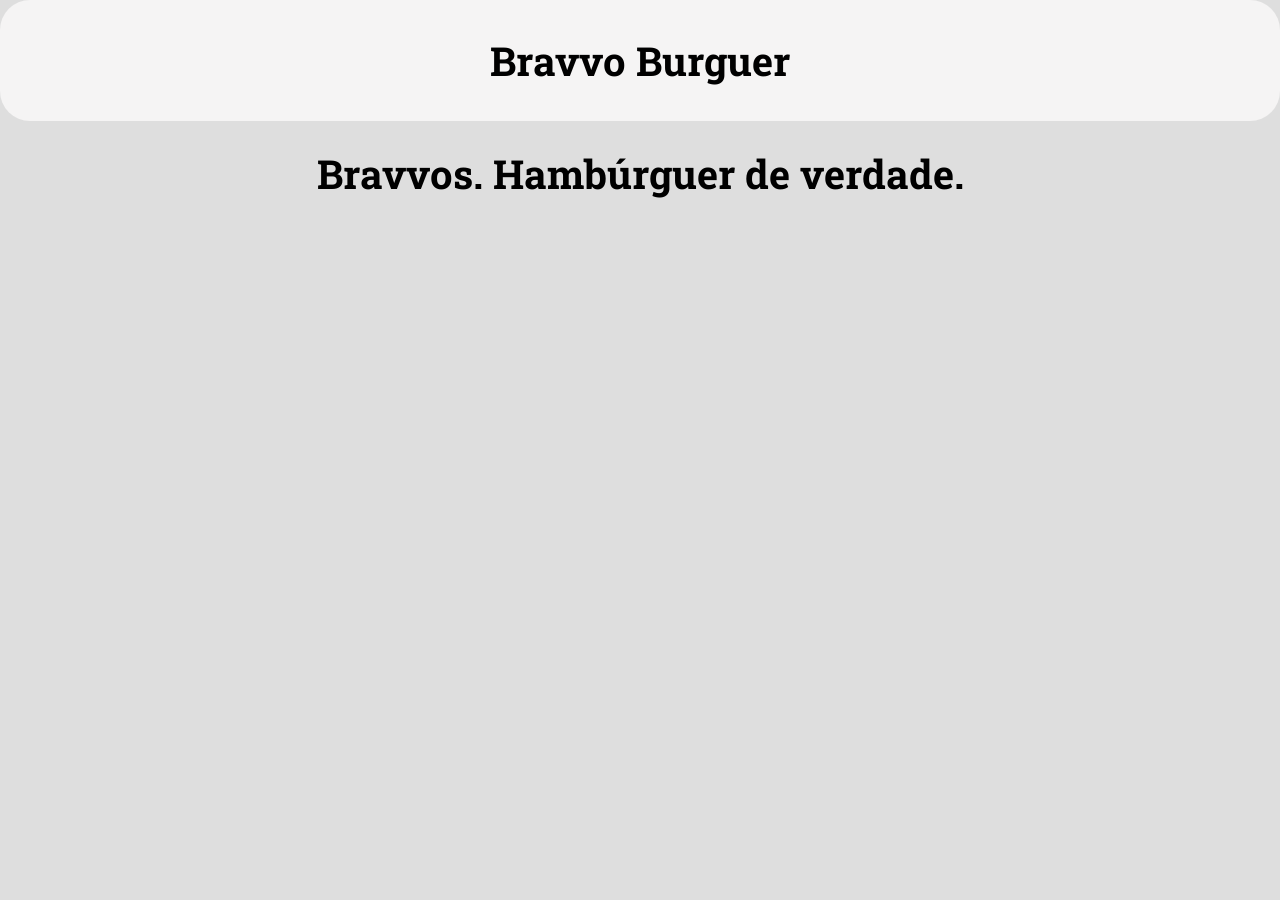
==== index.html @ df6218e8 "Add files via upload" ====
<!DOCTYPE html>
<html lang="pt-br">
<head>
    <meta charset="UTF-8">
    <meta name="viewport" content="width=device-width, initial-scale=1.0">
    <title>BRAVVO</title>
    <link rel="shortcut icon" href="" type="image/x-icon">
    <link rel="stylesheet" href="style.css">
    <link rel="stylesheet" href="script.js">
</head>
<body>
    
    <header>
       <h1>Bravvo Burguer</h1> 
    
        
   
   
</header>
    <main>
        <h1>Bravvos. Hambúrguer de verdade.</h1>
    </main>
    
    
    <footer>
        
    </footer>
    
    
    
    
    
</body>
</html>
---- style.css ----
@font-face {
    font-family: bricolage;
    src: url(fonts/BricolageGrotesque-VariableFont_opsz\,wdth\,wght.ttf);
}
@font-face {
    font-family: inter;
    src: url(fonts/Inter-VariableFont_opsz\,wght.ttf);
}
@font-face {
    font-family: roboto;
    src: url(fonts/RobotoSlab-VariableFont_wght.ttf);
}
body {
    background-color: #DEDEDE;
    font-family: inter, Helvetica, sans-serif;
    padding: 0;
    margin: 0;
    
}
main {
    font-family: Arial, Helvetica, sans-serif;
}
header {
    background-color: #f5f4f4;
    width: 100%;
    padding: 7px;
    border-radius: 30px;
    box-sizing: border-box;
    align-items: center;
    justify-content: space-between;
}

.container{
    display: flex;
    justify-content: flex-end;
}

h1 {
    font-family: roboto, Helvetica, sans-serif;
    font-size: 40px;
    text-align: center;
}
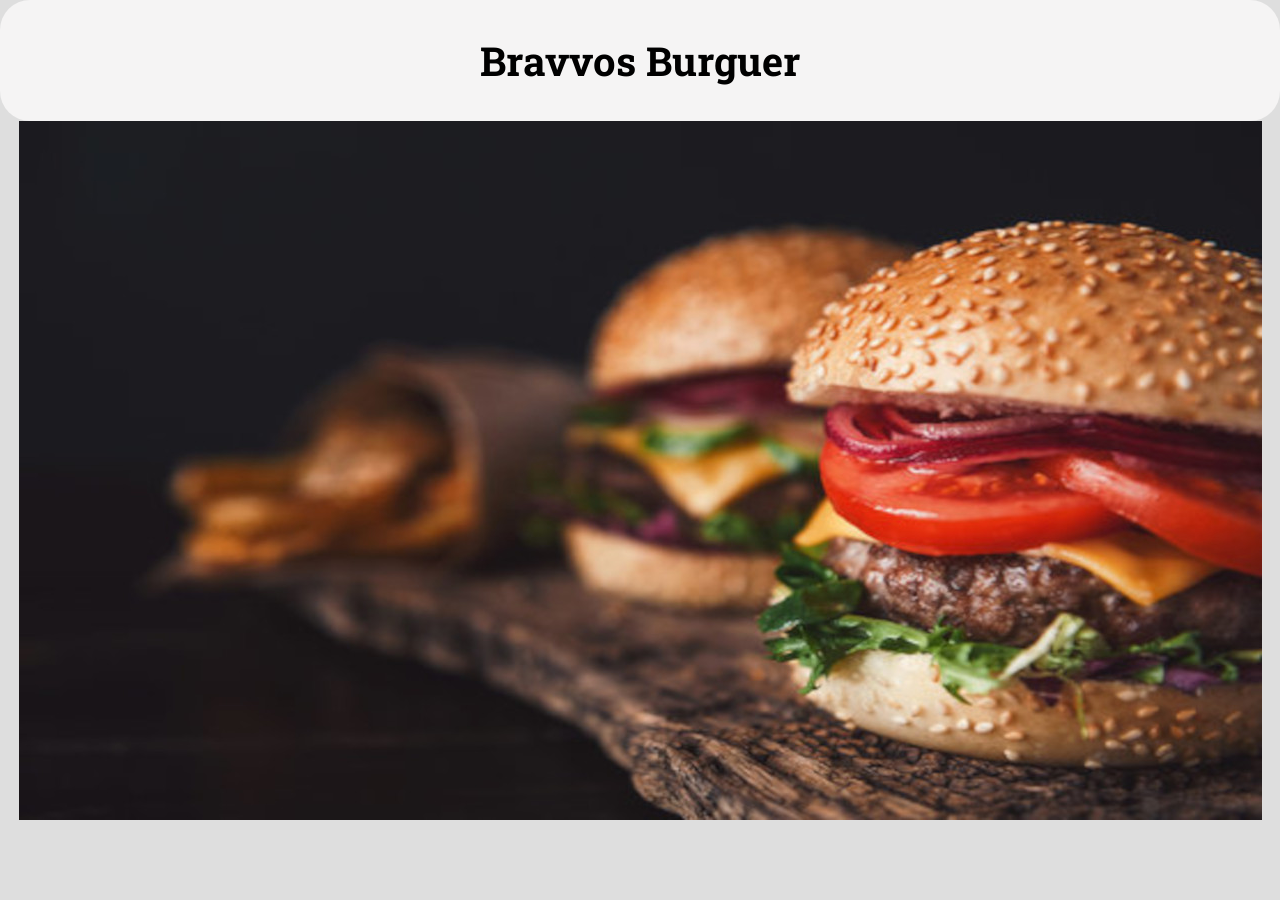
==== commit 6e2754c9: "Add files via upload" ====
--- a/index.html
+++ b/index.html
@@ -11,14 +11,15 @@
 <body>
     
     <header>
-       <h1>Bravvo Burguer</h1> 
+       <h1>Bravvos Burguer</h1> 
     
         
    
    
 </header>
     <main>
-        <h1>Bravvos. Hambúrguer de verdade.</h1>
+        
+        <img src="imagens/360_F_141165557_octtJ7jKn0onrIDrXntaweAyCZk6M3z1.jpg" alt="">
     </main>
     
     
--- a/style.css
+++ b/style.css
@@ -18,7 +18,7 @@
     
 }
 main {
-    font-family: Arial, Helvetica, sans-serif;
+    color: #000;
 }
 header {
     background-color: #f5f4f4;
@@ -36,7 +36,12 @@
 }
 
 h1 {
-    font-family: roboto, Helvetica, sans-serif;
+    font-family: roboto;
     font-size: 40px;
     text-align: center;
 }
+img{
+    display: block;
+    margin: 0 auto;
+   
+}
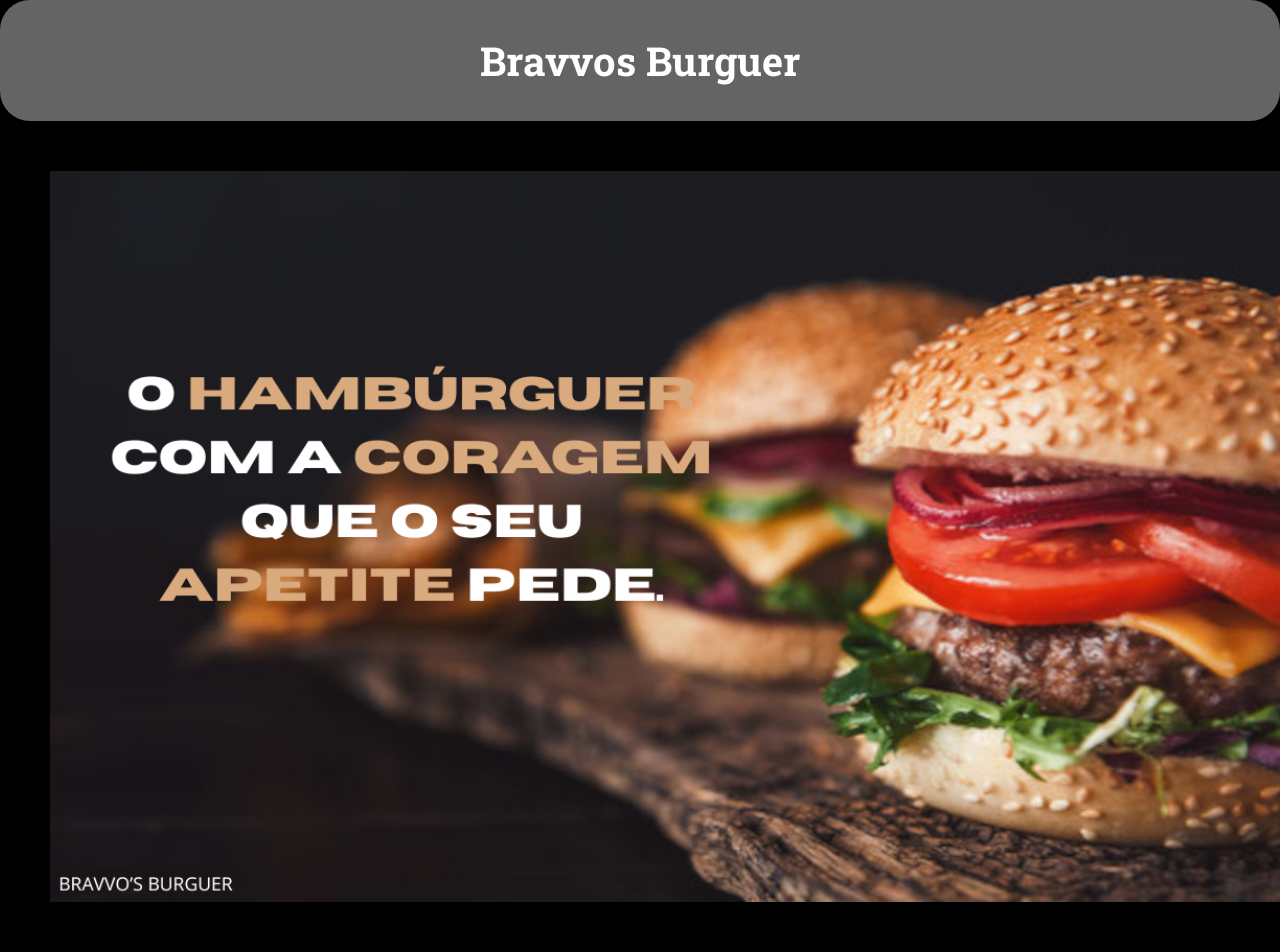
==== commit 04c6929a: "Add files via upload" ====
--- a/index.html
+++ b/index.html
@@ -19,12 +19,12 @@
 </header>
     <main>
         
-        <img src="imagens/360_F_141165557_octtJ7jKn0onrIDrXntaweAyCZk6M3z1.jpg" alt="">
+        <img src="imagens/O hambúrguer com a coragem que o seu apetite pede..png" alt="">
     </main>
     
     
     <footer>
-        
+    
     </footer>
     
     
--- a/style.css
+++ b/style.css
@@ -11,7 +11,7 @@
     src: url(fonts/RobotoSlab-VariableFont_wght.ttf);
 }
 body {
-    background-color: #DEDEDE;
+    background-color: #000000;
     font-family: inter, Helvetica, sans-serif;
     padding: 0;
     margin: 0;
@@ -21,7 +21,7 @@
     color: #000;
 }
 header {
-    background-color: #f5f4f4;
+    background-color: #646464;
     width: 100%;
     padding: 7px;
     border-radius: 30px;
@@ -39,9 +39,12 @@
     font-family: roboto;
     font-size: 40px;
     text-align: center;
+    color: #FFF;
 }
 img{
     display: block;
     margin: 0 auto;
-   
+    padding: 50px;
+    width: 1300px;
+    max-height: 1300px;
 }
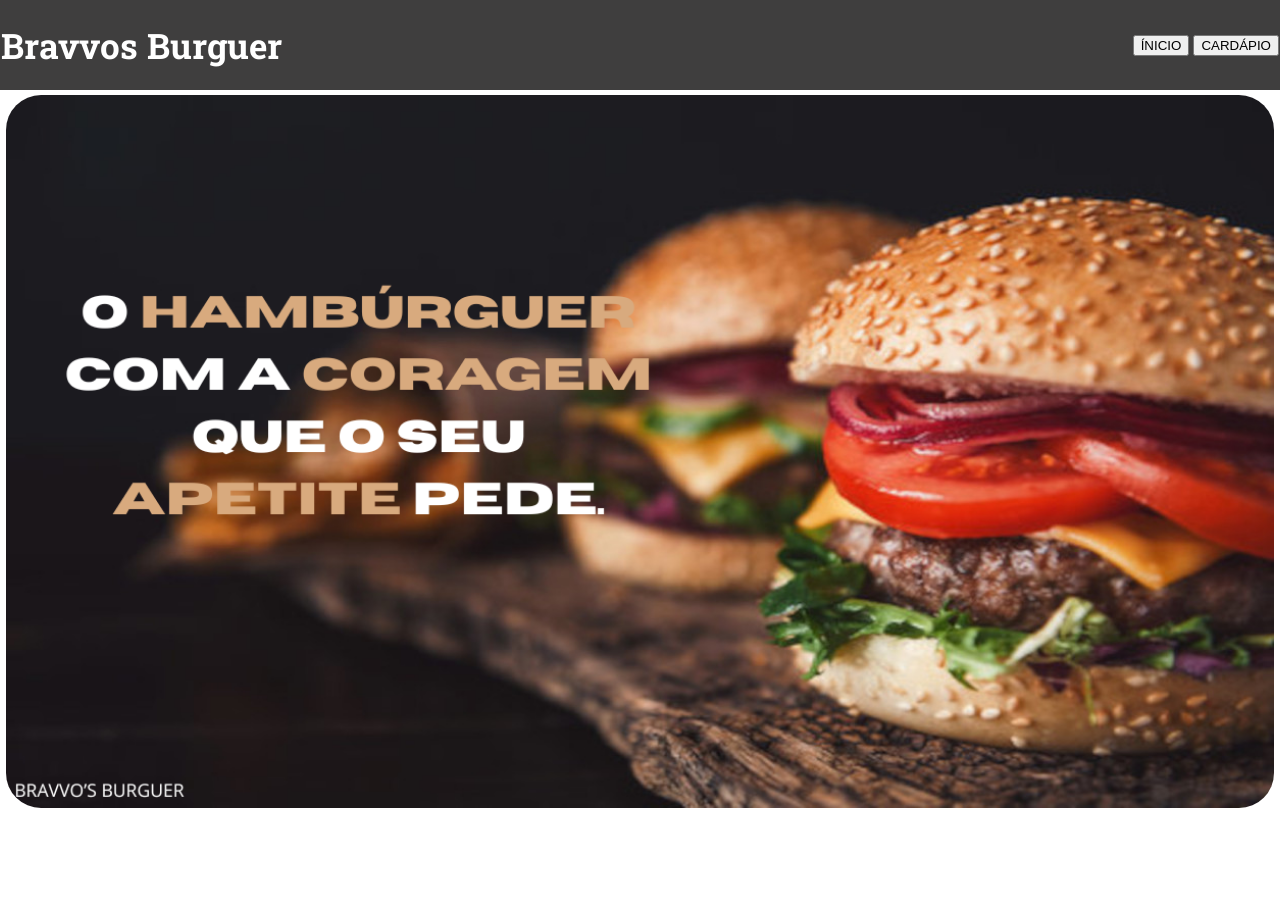
==== commit daf3fd0c: "Add files via upload" ====
--- a/index.html
+++ b/index.html
@@ -12,6 +12,10 @@
     
     <header>
        <h1>Bravvos Burguer</h1> 
+       <nav>
+        <a href=""><button>ÍNICIO</button></a>
+        <a href=""><button>CARDÁPIO</button></a>
+       </nav>
     
         
    
@@ -19,7 +23,7 @@
 </header>
     <main>
         
-        <img src="imagens/O hambúrguer com a coragem que o seu apetite pede..png" alt="">
+        <img src="imagens/O hambúrguer com a coragem que o seu apetite pede..png" alt="" class="img">
     </main>
     
     
--- a/style.css
+++ b/style.css
@@ -11,7 +11,7 @@
     src: url(fonts/RobotoSlab-VariableFont_wght.ttf);
 }
 body {
-    background-color: #000000;
+    background-color: #ffffff;
     font-family: inter, Helvetica, sans-serif;
     padding: 0;
     margin: 0;
@@ -21,13 +21,17 @@
     color: #000;
 }
 header {
-    background-color: #646464;
+    background-color: #3f3e3e;
     width: 100%;
-    padding: 7px;
-    border-radius: 30px;
+    height: 90px;
+    padding: 1px;
+    display: flex;
     box-sizing: border-box;
     align-items: center;
     justify-content: space-between;
+}
+button{
+
 }
 
 .container{
@@ -36,15 +40,17 @@
 }
 
 h1 {
+    
     font-family: roboto;
-    font-size: 40px;
+    font-size: 35px;
     text-align: center;
     color: #FFF;
 }
-img{
+.img{
+    width: 99%;
+    border-radius: 40px;
+    height: auto;
     display: block;
     margin: 0 auto;
-    padding: 50px;
-    width: 1300px;
-    max-height: 1300px;
+    padding: 5px;
 }
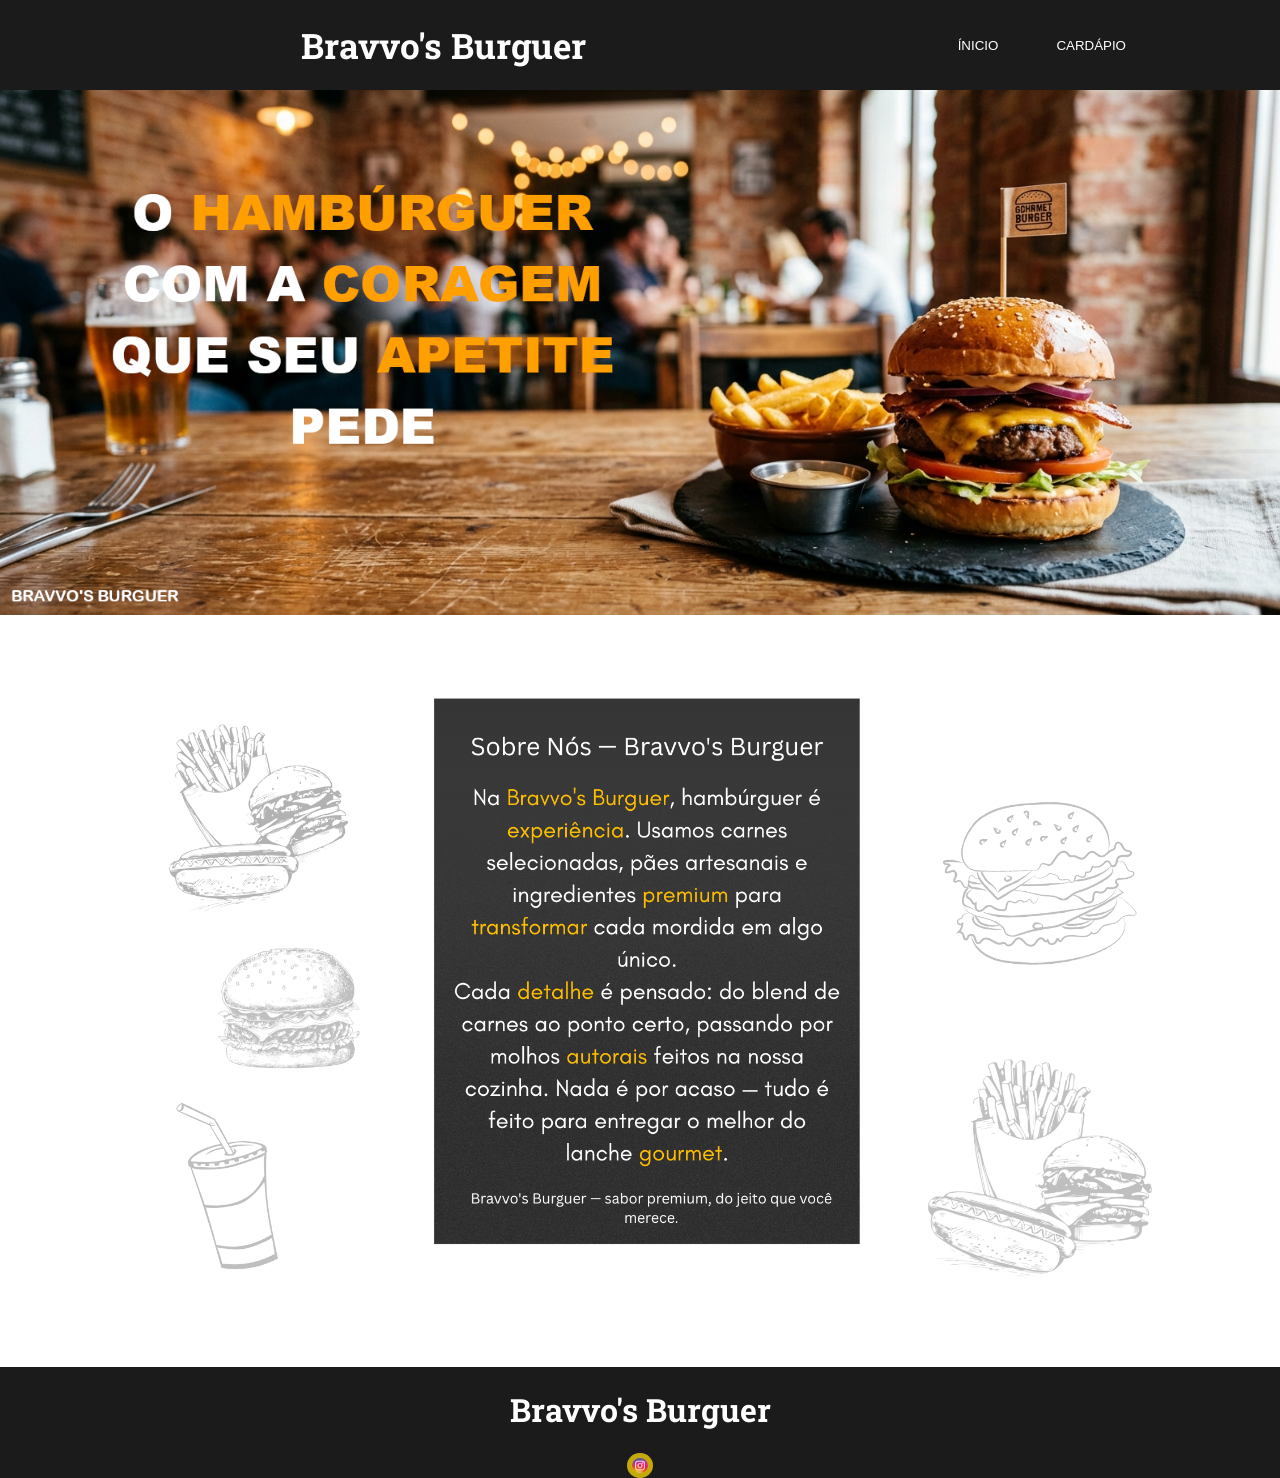
==== commit 94140220: "Add files via upload" ====
--- a/index.html
+++ b/index.html
@@ -3,32 +3,32 @@
 <head>
     <meta charset="UTF-8">
     <meta name="viewport" content="width=device-width, initial-scale=1.0">
-    <title>BRAVVO</title>
+    <title>BRAVVO'S</title>
     <link rel="shortcut icon" href="" type="image/x-icon">
     <link rel="stylesheet" href="style.css">
     <link rel="stylesheet" href="script.js">
+    <link rel="shortcut icon" href="favicon/burger_1852274.ico" type="image/x-icon">
 </head>
 <body>
+<header>
     
-    <header>
-       <h1>Bravvos Burguer</h1> 
-       <nav>
-        <a href=""><button>ÍNICIO</button></a>
-        <a href=""><button>CARDÁPIO</button></a>
-       </nav>
+    <h1 class="h1">Bravvo's Burguer</h1> 
     
-        
-   
-   
+    <nav class="button-header">
+        <a href=""><button class="button-header">ÍNICIO</button></a>
+        <a href=""><button class="button-header">CARDÁPIO</button></a>
+    </nav>
+
 </header>
     <main>
-        
-        <img src="imagens/O hambúrguer com a coragem que o seu apetite pede..png" alt="" class="img">
+        <img src="imagens/imagem-hamburguer-edit.jpg" alt="" class="img">
+        <img src="imagens/Sobre nós.png" alt="" class="img-nos">
     </main>
     
     
     <footer>
-    
+    <h1 class="h1-footer">Bravvo's Burguer</h1> 
+    <a href="https://www.instagram.com/_g0nz4ga_?igsi=dHNuMmZhZnRycHZ4"><img src="favicon/img-instagram.png" alt="" class="button-footer"></a>
     </footer>
     
     
--- a/style.css
+++ b/style.css
@@ -21,36 +21,74 @@
     color: #000;
 }
 header {
-    background-color: #3f3e3e;
+    background-color: #1b1b1b;
     width: 100%;
     height: 90px;
     padding: 1px;
+    padding-right: 100px;
     display: flex;
     box-sizing: border-box;
     align-items: center;
     justify-content: space-between;
 }
-button{
+footer{
+    background-color: #1b1b1b;
+    width: 100%;
+    display: flex;
+    box-sizing: border-box;
+    flex-direction: column; /*para deixar os itens emplilhados na vertical*/
+    justify-content: space-between;
+    font-family: roboto;
+    justify-content: center;
+}
+.h1-footer{
+    display: flex;
+    justify-content: center;
+    color: #FFF;
 
 }
-
+.button-footer{
+    background-color: #C4AA06;
+    border-radius: 50px;
+    height: auto;
+    width: 2%;
+    display: block;
+    margin: 0 auto;
+}
+.button-header{
+    margin: 0 20px; /*separar os buttons*/
+    padding: 7px;
+    border-radius: 20px;
+    background-color: transparent;
+    border: transparent;
+    color: white;
+}
+.button-header:hover{
+    color: #C4AA06;
+    cursor: pointer;
+}
 .container{
     display: flex;
     justify-content: flex-end;
 }
 
-h1 {
-    
+.h1 {
     font-family: roboto;
     font-size: 35px;
-    text-align: center;
+    padding-left: 300px;
     color: #FFF;
 }
 .img{
-    width: 99%;
-    border-radius: 40px;
+    width: 100%;
     height: auto;
     display: block;
     margin: 0 auto;
-    padding: 5px;
+    
 }
+.img-nos{
+    width: 85%;
+    height: auto;
+    display: block;
+    margin: 0 auto;
+    padding: 70px;
+}
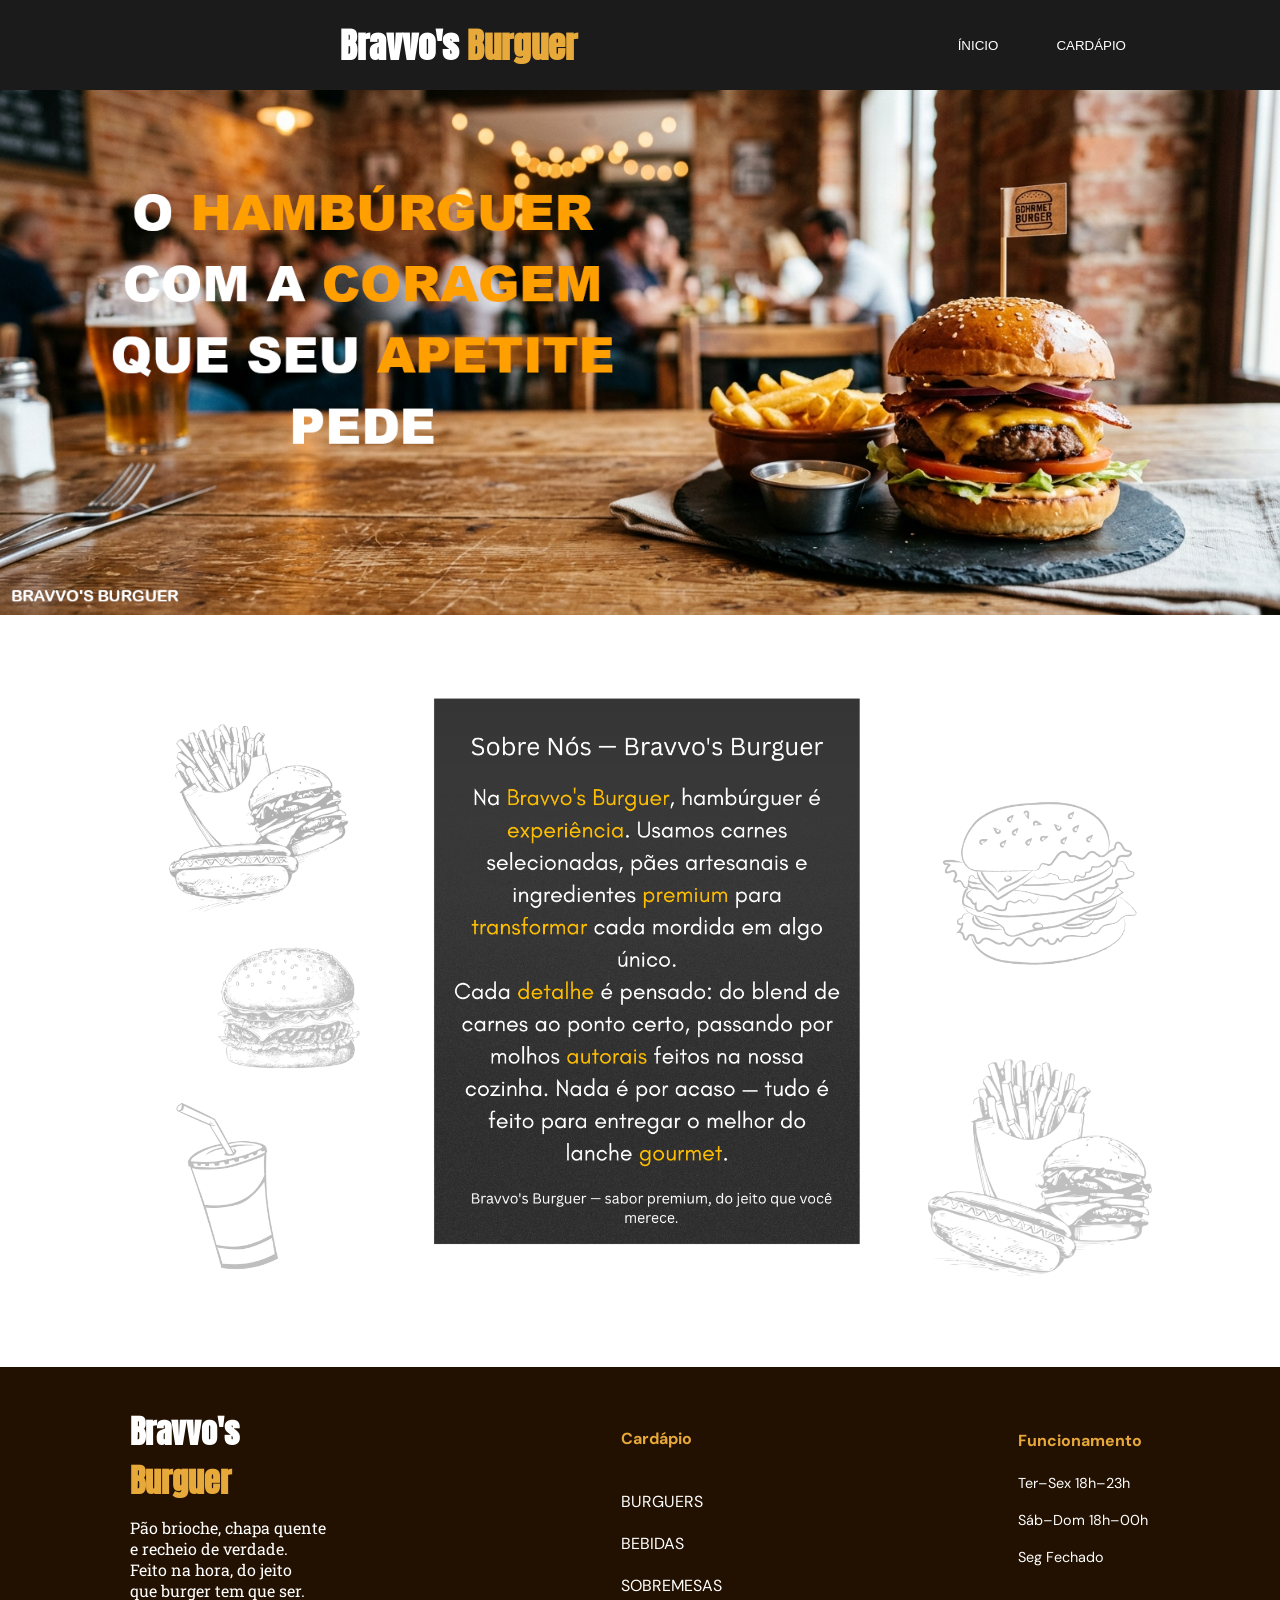
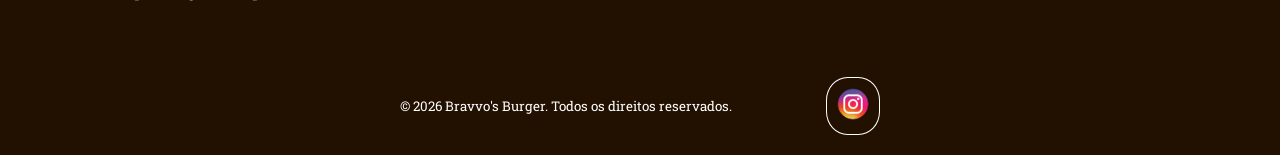
==== commit b4947acb: "Add files via upload" ====
--- a/index.html
+++ b/index.html
@@ -12,7 +12,7 @@
 <body>
 <header>
     
-    <h1 class="h1">Bravvo's Burguer</h1> 
+    <h3 class="h3">Bravvo's <span class="span-h3">Burguer</span></h3> 
     
     <nav class="button-header">
         <a href=""><button class="button-header">ÍNICIO</button></a>
@@ -27,13 +27,34 @@
     
     
     <footer>
-    <h1 class="h1-footer">Bravvo's Burguer</h1> 
-    <a href="https://www.instagram.com/_g0nz4ga_?igsi=dHNuMmZhZnRycHZ4"><img src="favicon/img-instagram.png" alt="" class="button-footer"></a>
+     <div class="footer-top">
+        <div>
+            <h1 class="h1-footer">Bravvo's<br><span class="span-h1-footer">Burguer</span></h1>
+            <p class="p-footer">Pão brioche, chapa quente <br> e recheio de verdade. <br> Feito na hora, do jeito <br> que burger tem que ser.</p>
+        </div>
+
+        <ul class="ul-footer-card">
+            <h4>Cardápio</h4>
+            <a href="" class="a-card"><li>BURGUERS</li></a>
+            <a href="" class="a-card"><li>BEBIDAS</li></a>
+            <a href="" class="a-card"><li>SOBREMESAS</li></a>
+        </ul>
+    <div class="ul-footer-fun">
+      <h4>Funcionamento</h4>
+      <p><span class="span-fun">Ter–Sex</span> <span class="span-fun">18h–23h</span></p>
+      <p><span class="span-fun">Sáb–Dom</span> <span class="span-fun">18h–00h</span></p>
+      <p><span class="span-fun">Seg</span> <span class="span-fun">Fechado</span></p>
+    </div>
+    </div>
+    <div class="small-footer">
+        
+    <small>© 2026 Bravvo's Burger. Todos os direitos reservados.</small>
+    
+    <nav>
+        <a href="https://www.instagram.com/_g0nz4ga_?igsi=dHNuMmZhZnRycHZ4" class="button-footer"><img src="favicon/instagram-logo-instagram-icon-transparent-free-png.webp" alt="" class="ico-insta"></a>
+    </nav>
+</div>
+    
     </footer>
-    
-    
-    
-    
-    
 </body>
 </html>
--- a/style.css
+++ b/style.css
@@ -9,6 +9,14 @@
 @font-face {
     font-family: roboto;
     src: url(fonts/RobotoSlab-VariableFont_wght.ttf);
+}
+@font-face {
+    font-family: anton;
+    src: url(fonts/Anton-Regular.ttf);
+}
+@font-face {
+    font-family: dm;
+    src: url(fonts/DMSans-VariableFont_opsz\,wght.ttf);
 }
 body {
     background-color: #ffffff;
@@ -24,7 +32,7 @@
     background-color: #1b1b1b;
     width: 100%;
     height: 90px;
-    padding: 1px;
+    padding: 40px;
     padding-right: 100px;
     display: flex;
     box-sizing: border-box;
@@ -32,28 +40,95 @@
     justify-content: space-between;
 }
 footer{
-    background-color: #1b1b1b;
+    background-color: #221000;
     width: 100%;
     display: flex;
     box-sizing: border-box;
-    flex-direction: column; /*para deixar os itens emplilhados na vertical*/
+    flex-direction: column;
     justify-content: space-between;
+    align-items: center;
     font-family: roboto;
     justify-content: center;
 }
+.small-footer{
+    color: #FFF;
+    display: flex;
+    justify-content: space-between; /* small na esquerda, botão na direita */
+    align-items: center;
+    width: 100%;
+    box-sizing: border-box;
+    padding: 20px 400px;
+     
+}
 .h1-footer{
-    display: flex;
+    font-family: anton, sans-serif;
     justify-content: center;
     color: #FFF;
+    margin: 0 0 12px;
+}
+.span-h1-footer{
+    color: #e8a93b;
+}
+.p-footer{
+    color: #fff;
+    margin: 0;
+}
+.ul-footer-card{
+    font-family: dm;
+    color: #e8a93b;
+    padding: 0;
+    margin: 0;
+    list-style: none;
+}
+.a-card{
+    color: #FFF;
+    text-decoration: none;
+    padding: 2px;
+}
+.a-card:hover{
+    color:  #e8a93b;
+}
+
+.ul-footer-fun{
+    font-family: dm, sans-serif;
+    color: #e8a93b;
+    padding: 2px;
+}
+.span-fun{
+    font-size:0.9rem;
+    color:#ffffff;
+    justify-content: space-between;
+    max-width: 200px;
 
 }
+.footer-top{
+    display: flex;
+    justify-content: space-between; /* marca na esquerda, cardápio na direita */
+    align-items: flex-start;
+    width: 100%;
+    max-width: 1100px;
+    box-sizing: border-box;
+    padding: 40px;
+    gap: 60px;
+}
+
 .button-footer{
-    background-color: #C4AA06;
-    border-radius: 50px;
-    height: auto;
-    width: 2%;
-    display: block;
-    margin: 0 auto;
+    background-color: transparent;
+    border: 1px solid white;
+    color: #FFF;
+    text-decoration: none;
+    padding: 1px;
+    border-radius: 40%;
+    display: inline-block;
+}
+.ico-insta{
+    width: 50px;
+    height: 50px;
+    object-fit: contain;
+}
+.button-footer:hover{
+    color: #C4AA06;
+    background-color: #5E3100;
 }
 .button-header{
     margin: 0 20px; /*separar os buttons*/
@@ -62,9 +137,10 @@
     background-color: transparent;
     border: transparent;
     color: white;
+    
 }
 .button-header:hover{
-    color: #C4AA06;
+    color: #e8a93b;
     cursor: pointer;
 }
 .container{
@@ -72,11 +148,14 @@
     justify-content: flex-end;
 }
 
-.h1 {
-    font-family: roboto;
+.h3 {
+    font-family: anton, sans-serif;
     font-size: 35px;
     padding-left: 300px;
     color: #FFF;
+}
+.span-h3{
+    color: #e8a93b;
 }
 .img{
     width: 100%;
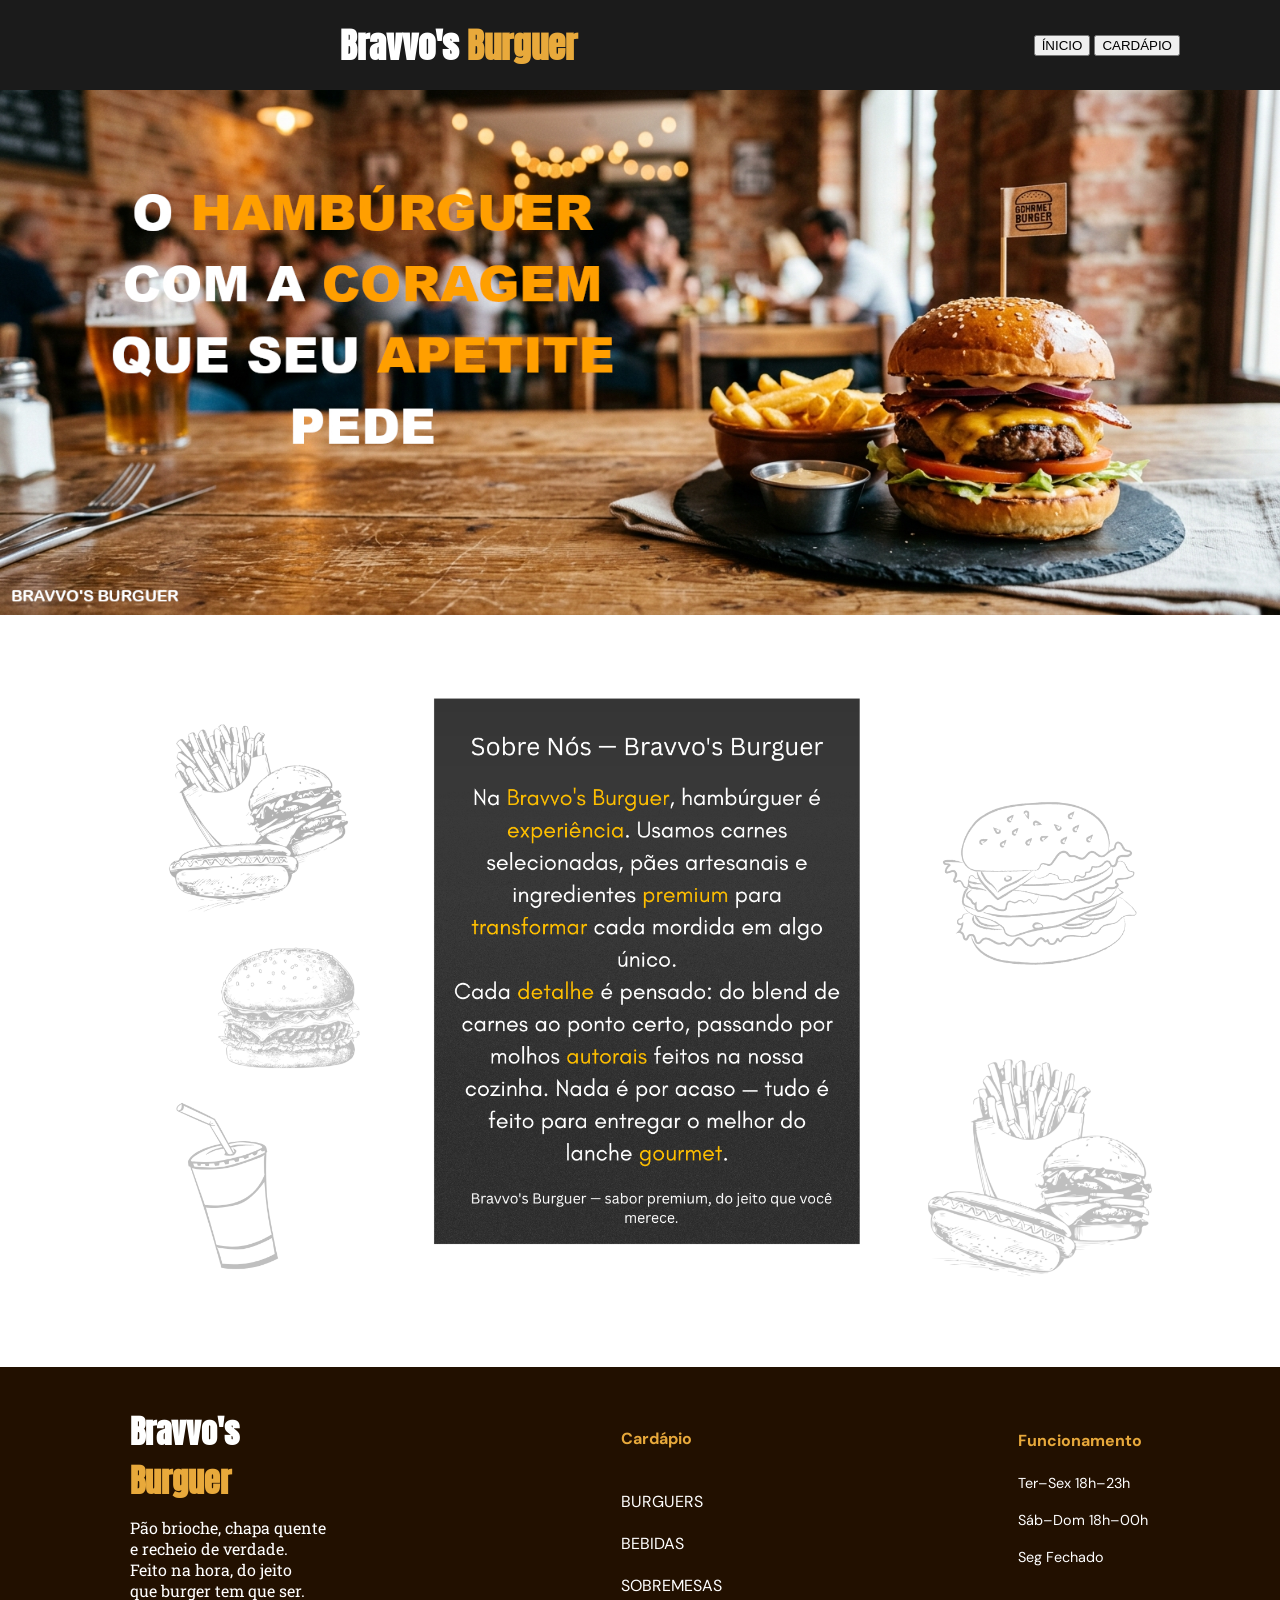
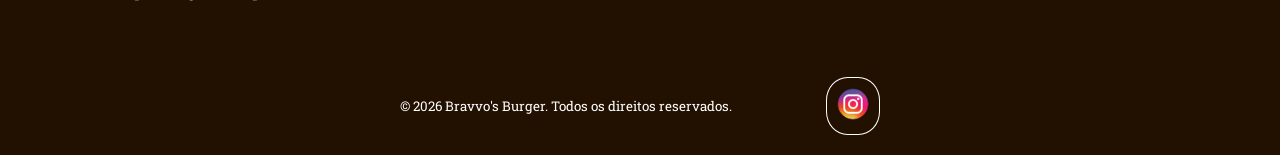
==== commit bcd9b641: "Add files via upload" ====
--- a/index.html
+++ b/index.html
@@ -14,15 +14,15 @@
     
     <h3 class="h3">Bravvo's <span class="span-h3">Burguer</span></h3> 
     
-    <nav class="button-header">
-        <a href=""><button class="button-header">ÍNICIO</button></a>
-        <a href=""><button class="button-header">CARDÁPIO</button></a>
+    <nav class="nav-header">
+        <a href="" class="nav-header"><button class="nav-header">ÍNICIO</button></a>
+        <a href="cardapio.html" class="nav-header"><button class="nav-header">CARDÁPIO</button></a>
     </nav>
 
 </header>
     <main>
-        <img src="imagens/imagem-hamburguer-edit.jpg" alt="" class="img">
-        <img src="imagens/Sobre nós.png" alt="" class="img-nos">
+        <img src="imagens/imagem-hamburguer-edit.jpg" alt="Imagem hamburguer sessão inicial" class="img">
+        <img src="imagens/Sobre nós.png" alt="Imagem explicando quem somos" class="img-nos">
     </main>
     
     
@@ -35,9 +35,9 @@
 
         <ul class="ul-footer-card">
             <h4>Cardápio</h4>
-            <a href="" class="a-card"><li>BURGUERS</li></a>
-            <a href="" class="a-card"><li>BEBIDAS</li></a>
-            <a href="" class="a-card"><li>SOBREMESAS</li></a>
+            <a href="cardapio.html#burguers" class="a-card"><li>BURGUERS</li></a>
+            <a href="cardapio.html#bebidas" class="a-card"><li>BEBIDAS</li></a>
+            <a href="cardapio.html#sobremesas" class="a-card"><li>SOBREMESAS</li></a>
         </ul>
     <div class="ul-footer-fun">
       <h4>Funcionamento</h4>
@@ -51,7 +51,7 @@
     <small>© 2026 Bravvo's Burger. Todos os direitos reservados.</small>
     
     <nav>
-        <a href="https://www.instagram.com/_g0nz4ga_?igsi=dHNuMmZhZnRycHZ4" class="button-footer"><img src="favicon/instagram-logo-instagram-icon-transparent-free-png.webp" alt="" class="ico-insta"></a>
+        <a href="https://www.instagram.com/_g0nz4ga_?igsi=dHNuMmZhZnRycHZ4" class="button-footer"><img src="favicon/instagram-logo-instagram-icon-transparent-free-png.webp" alt="Ícone do app Instagram" class="ico-insta"></a>
     </nav>
 </div>
     
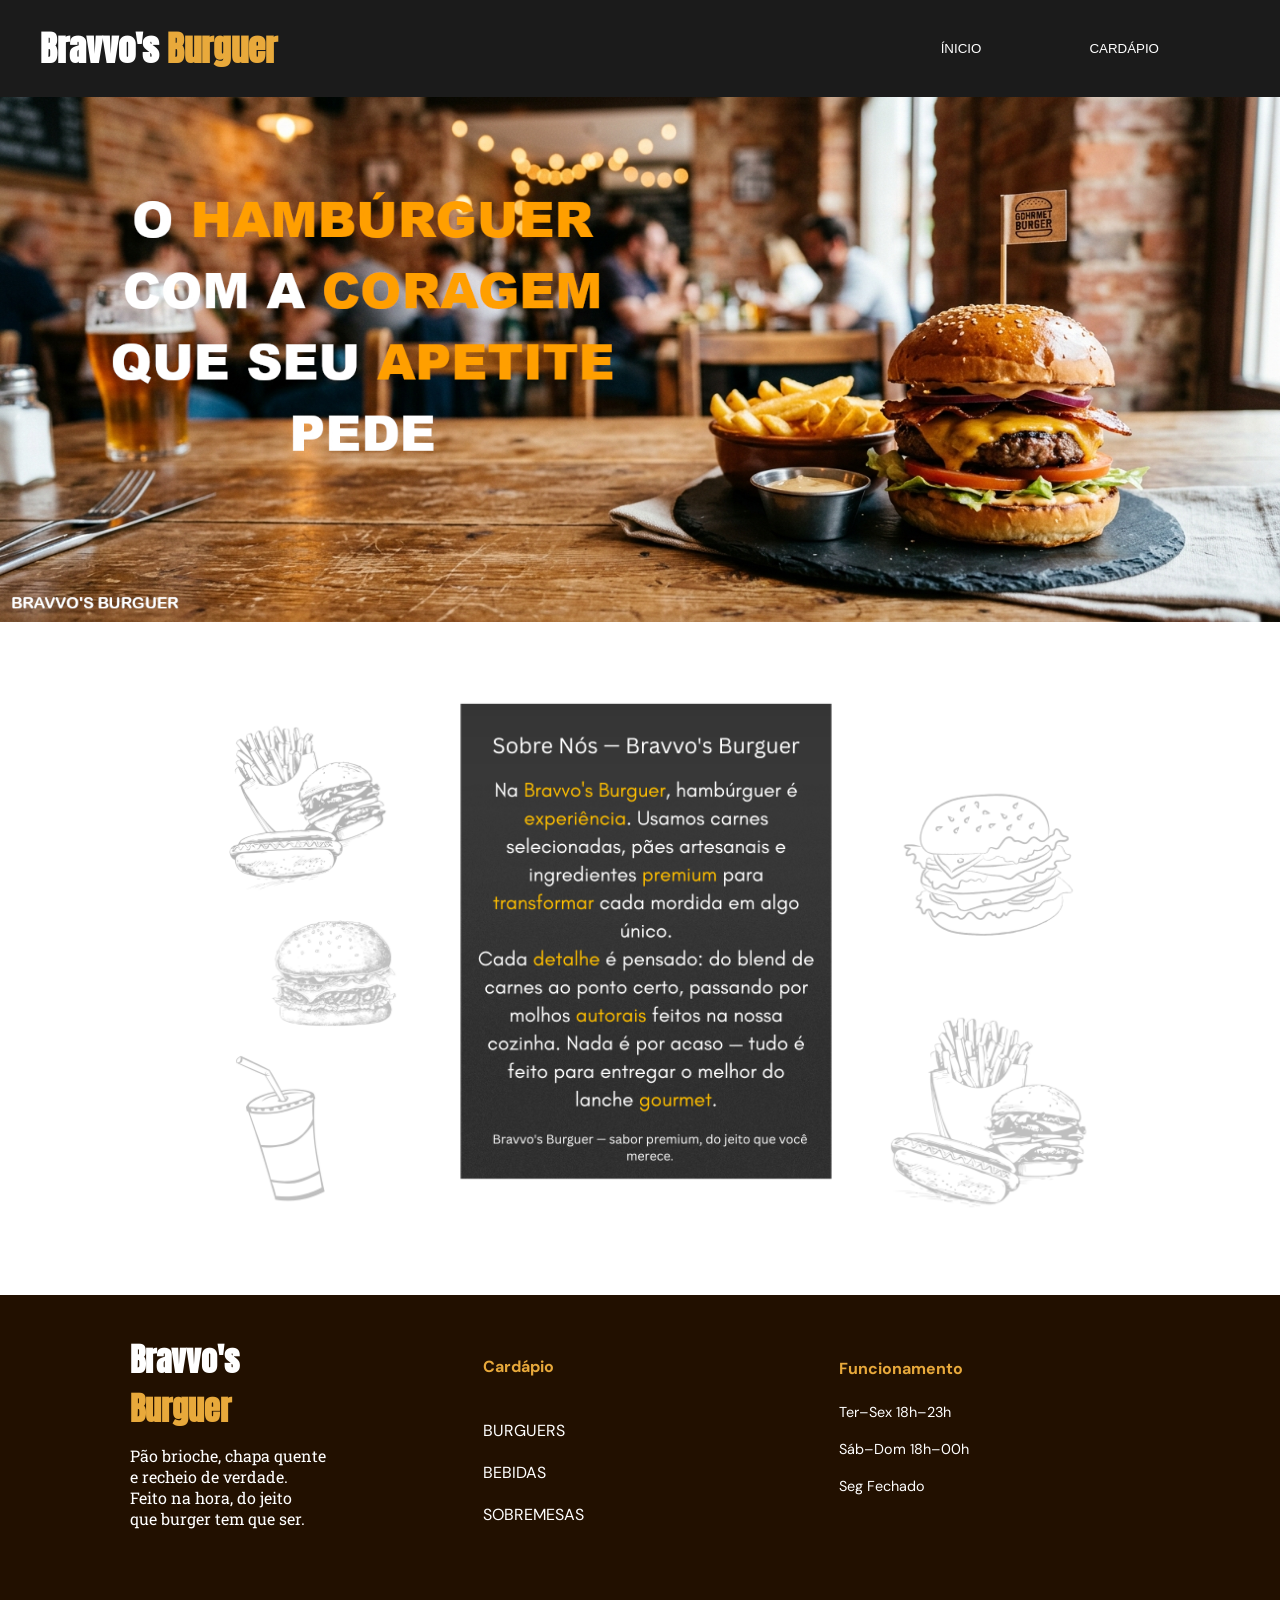
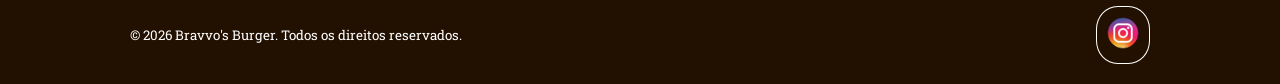
==== commit 808058c5: "Add files via upload" ====
--- a/index.html
+++ b/index.html
@@ -4,9 +4,7 @@
     <meta charset="UTF-8">
     <meta name="viewport" content="width=device-width, initial-scale=1.0">
     <title>BRAVVO'S</title>
-    <link rel="shortcut icon" href="" type="image/x-icon">
     <link rel="stylesheet" href="style.css">
-    <link rel="stylesheet" href="script.js">
     <link rel="shortcut icon" href="favicon/burger_1852274.ico" type="image/x-icon">
 </head>
 <body>
@@ -22,7 +20,7 @@
 </header>
     <main>
         <img src="imagens/imagem-hamburguer-edit.jpg" alt="Imagem hamburguer sessão inicial" class="img">
-        <img src="imagens/Sobre nós.png" alt="Imagem explicando quem somos" class="img-nos">
+        <img src="imagens/sobre-nos.png" alt="Imagem explicando quem somos" class="img-nos">
     </main>
     
     
--- a/style.css
+++ b/style.css
@@ -1,173 +1,245 @@
-@font-face {
-    font-family: bricolage;
-    src: url(fonts/BricolageGrotesque-VariableFont_opsz\,wdth\,wght.ttf);
-}
-@font-face {
-    font-family: inter;
-    src: url(fonts/Inter-VariableFont_opsz\,wght.ttf);
-}
-@font-face {
-    font-family: roboto;
-    src: url(fonts/RobotoSlab-VariableFont_wght.ttf);
-}
-@font-face {
-    font-family: anton;
-    src: url(fonts/Anton-Regular.ttf);
-}
-@font-face {
-    font-family: dm;
-    src: url(fonts/DMSans-VariableFont_opsz\,wght.ttf);
-}
-body {
-    background-color: #ffffff;
-    font-family: inter, Helvetica, sans-serif;
-    padding: 0;
-    margin: 0;
-    
-}
-main {
-    color: #000;
-}
-header {
-    background-color: #1b1b1b;
-    width: 100%;
-    height: 90px;
-    padding: 40px;
-    padding-right: 100px;
-    display: flex;
-    box-sizing: border-box;
-    align-items: center;
-    justify-content: space-between;
-}
-footer{
-    background-color: #221000;
-    width: 100%;
-    display: flex;
-    box-sizing: border-box;
-    flex-direction: column;
-    justify-content: space-between;
-    align-items: center;
-    font-family: roboto;
-    justify-content: center;
-}
-.small-footer{
-    color: #FFF;
-    display: flex;
-    justify-content: space-between; /* small na esquerda, botão na direita */
-    align-items: center;
-    width: 100%;
-    box-sizing: border-box;
-    padding: 20px 400px;
-     
-}
-.h1-footer{
-    font-family: anton, sans-serif;
-    justify-content: center;
-    color: #FFF;
-    margin: 0 0 12px;
-}
-.span-h1-footer{
-    color: #e8a93b;
-}
-.p-footer{
-    color: #fff;
-    margin: 0;
-}
-.ul-footer-card{
-    font-family: dm;
-    color: #e8a93b;
-    padding: 0;
-    margin: 0;
-    list-style: none;
-}
-.a-card{
-    color: #FFF;
-    text-decoration: none;
-    padding: 2px;
-}
-.a-card:hover{
-    color:  #e8a93b;
-}
-
-.ul-footer-fun{
-    font-family: dm, sans-serif;
-    color: #e8a93b;
-    padding: 2px;
-}
-.span-fun{
-    font-size:0.9rem;
-    color:#ffffff;
-    justify-content: space-between;
-    max-width: 200px;
-
-}
-.footer-top{
-    display: flex;
-    justify-content: space-between; /* marca na esquerda, cardápio na direita */
-    align-items: flex-start;
-    width: 100%;
-    max-width: 1100px;
-    box-sizing: border-box;
-    padding: 40px;
-    gap: 60px;
-}
-
-.button-footer{
-    background-color: transparent;
-    border: 1px solid white;
-    color: #FFF;
-    text-decoration: none;
-    padding: 1px;
-    border-radius: 40%;
-    display: inline-block;
-}
-.ico-insta{
-    width: 50px;
-    height: 50px;
-    object-fit: contain;
-}
-.button-footer:hover{
-    color: #C4AA06;
-    background-color: #5E3100;
-}
-.button-header{
-    margin: 0 20px; /*separar os buttons*/
-    padding: 7px;
-    border-radius: 20px;
-    background-color: transparent;
-    border: transparent;
-    color: white;
-    
-}
-.button-header:hover{
-    color: #e8a93b;
-    cursor: pointer;
-}
-.container{
-    display: flex;
-    justify-content: flex-end;
-}
-
-.h3 {
-    font-family: anton, sans-serif;
-    font-size: 35px;
-    padding-left: 300px;
-    color: #FFF;
-}
-.span-h3{
-    color: #e8a93b;
-}
-.img{
-    width: 100%;
-    height: auto;
-    display: block;
-    margin: 0 auto;
-    
-}
-.img-nos{
-    width: 85%;
-    height: auto;
-    display: block;
-    margin: 0 auto;
-    padding: 70px;
-}
+@font-face {
+    font-family: bricolage;
+    src: url(fonts/BricolageGrotesque-VariableFont_opsz_wdth_wght.ttf);
+}
+@font-face {
+    font-family: inter;
+    src: url(fonts/Inter-VariableFont_opsz_wght.ttf);
+}
+@font-face {
+    font-family: roboto;
+    src: url(fonts/RobotoSlab-VariableFont_wght.ttf);
+}
+@font-face {
+    font-family: anton;
+    src: url(fonts/Anton-Regular.ttf);
+}
+@font-face {
+    font-family: dm;
+    src: url(fonts/DMSans-VariableFont_opsz_wght.ttf);
+}
+
+* {
+    box-sizing: border-box;
+}
+
+html {
+    scroll-behavior: smooth;
+}
+
+body {
+    background-color: #ffffff;
+    font-family: inter, Helvetica, sans-serif;
+    padding: 0;
+    margin: 0;
+    overflow-x: hidden;
+}
+main {
+    color: #000;
+}
+header {
+    background-color: #1b1b1b;
+    width: 100%;
+    padding: 20px 40px;
+    display: flex;
+    box-sizing: border-box;
+    align-items: center;
+    justify-content: space-between;
+    flex-wrap: wrap;
+    gap: 10px;
+    position: sticky;
+    top: 0;
+    z-index: 100;
+}
+footer{
+    background-color: #221000;
+    width: 100%;
+    display: flex;
+    box-sizing: border-box;
+    flex-direction: column;
+    justify-content: space-between;
+    align-items: center;
+    font-family: roboto;
+}
+.small-footer{
+    color: #FFF;
+    display: flex;
+    flex-wrap: wrap;
+    justify-content: space-between;
+    align-items: center;
+    width: 100%;
+    max-width: 1100px;
+    box-sizing: border-box;
+    padding: 20px 40px;
+    gap: 16px;
+    text-align: center;
+}
+.h1-footer{
+    font-family: anton, sans-serif;
+    justify-content: center;
+    color: #FFF;
+    margin: 0 0 12px;
+    font-size: clamp(24px, 4vw, 32px);
+}
+.span-h1-footer{
+    color: #e8a93b;
+}
+.p-footer{
+    color: #fff;
+    margin: 0;
+}
+.ul-footer-card{
+    font-family: dm;
+    color: #e8a93b;
+    padding: 0;
+    margin: 0;
+    list-style: none;
+}
+.a-card{
+    color: #FFF;
+    text-decoration: none;
+    padding: 2px;
+}
+.a-card:hover{
+    color:  #e8a93b;
+}
+
+.ul-footer-fun{
+    font-family: dm, sans-serif;
+    color: #e8a93b;
+    padding: 2px;
+}
+.span-fun{
+    font-size:0.9rem;
+    color:#ffffff;
+    justify-content: space-between;
+    max-width: 200px;
+
+}
+.footer-top{
+    display: flex;
+    flex-wrap: wrap;
+    justify-content: space-between;
+    align-items: flex-start;
+    width: 100%;
+    max-width: 1100px;
+    box-sizing: border-box;
+    padding: 40px;
+    gap: 40px;
+}
+.footer-top > div,
+.footer-top > ul,
+.footer-top > .ul-footer-fun {
+    flex: 1 1 220px;
+}
+
+.button-footer{
+    background-color: transparent;
+    border: 1px solid white;
+    color: #FFF;
+    text-decoration: none;
+    padding: 1px;
+    border-radius: 40%;
+    display: inline-block;
+}
+.ico-insta{
+    width: 50px;
+    height: 50px;
+    object-fit: contain;
+}
+.button-footer:hover{
+    color: #C4AA06;
+    background-color: #5E3100;
+}
+.nav-header{
+    margin: 0 20px;
+    padding: 7px;
+    border-radius: 20px;
+    background-color: transparent;
+    border: transparent;
+    color: white;
+    display: flex;
+    text-decoration: none;
+    flex-wrap: wrap;
+}
+.nav-header:hover{
+    color: #e8a93b;
+    cursor: pointer;
+}
+.container{
+    display: flex;
+    justify-content: flex-end;
+}
+
+.h3 {
+    font-family: anton, sans-serif;
+    font-size: clamp(20px, 4vw, 35px);
+    color: #FFF;
+    margin: 0;
+    white-space: nowrap;
+}
+.span-h3{
+    color: #e8a93b;
+}
+.img{
+    width: 100%;
+    height: auto;
+    display: block;
+    margin: 0 auto;
+
+}
+.img-nos{
+    width: 85%;
+    height: auto;
+    display: block;
+    margin: 0 auto;
+    padding: 70px;
+}
+
+/* ===== RESPONSIVO ===== */
+
+@media (max-width: 900px) {
+    .small-footer {
+        padding: 20px;
+        justify-content: center;
+        text-align: center;
+    }
+    .footer-top {
+        justify-content: center;
+        text-align: center;
+        padding: 30px 20px;
+    }
+    .footer-top > div,
+    .footer-top > ul,
+    .footer-top > .ul-footer-fun {
+        flex: 1 1 100%;
+    }
+    .p-footer br {
+        display: none;
+    }
+}
+
+@media (max-width: 768px) {
+    header {
+        padding: 15px 20px;
+    }
+    .img-nos {
+        width: 95%;
+        padding: 30px 15px;
+    }
+}
+
+@media (max-width: 480px) {
+    .h3 {
+        font-size: 22px;
+    }
+    .nav-header {
+        margin: 0 6px;
+        padding: 5px;
+        font-size: 14px;
+    }
+    .small-footer {
+        flex-direction: column;
+        gap: 12px;
+    }
+}
